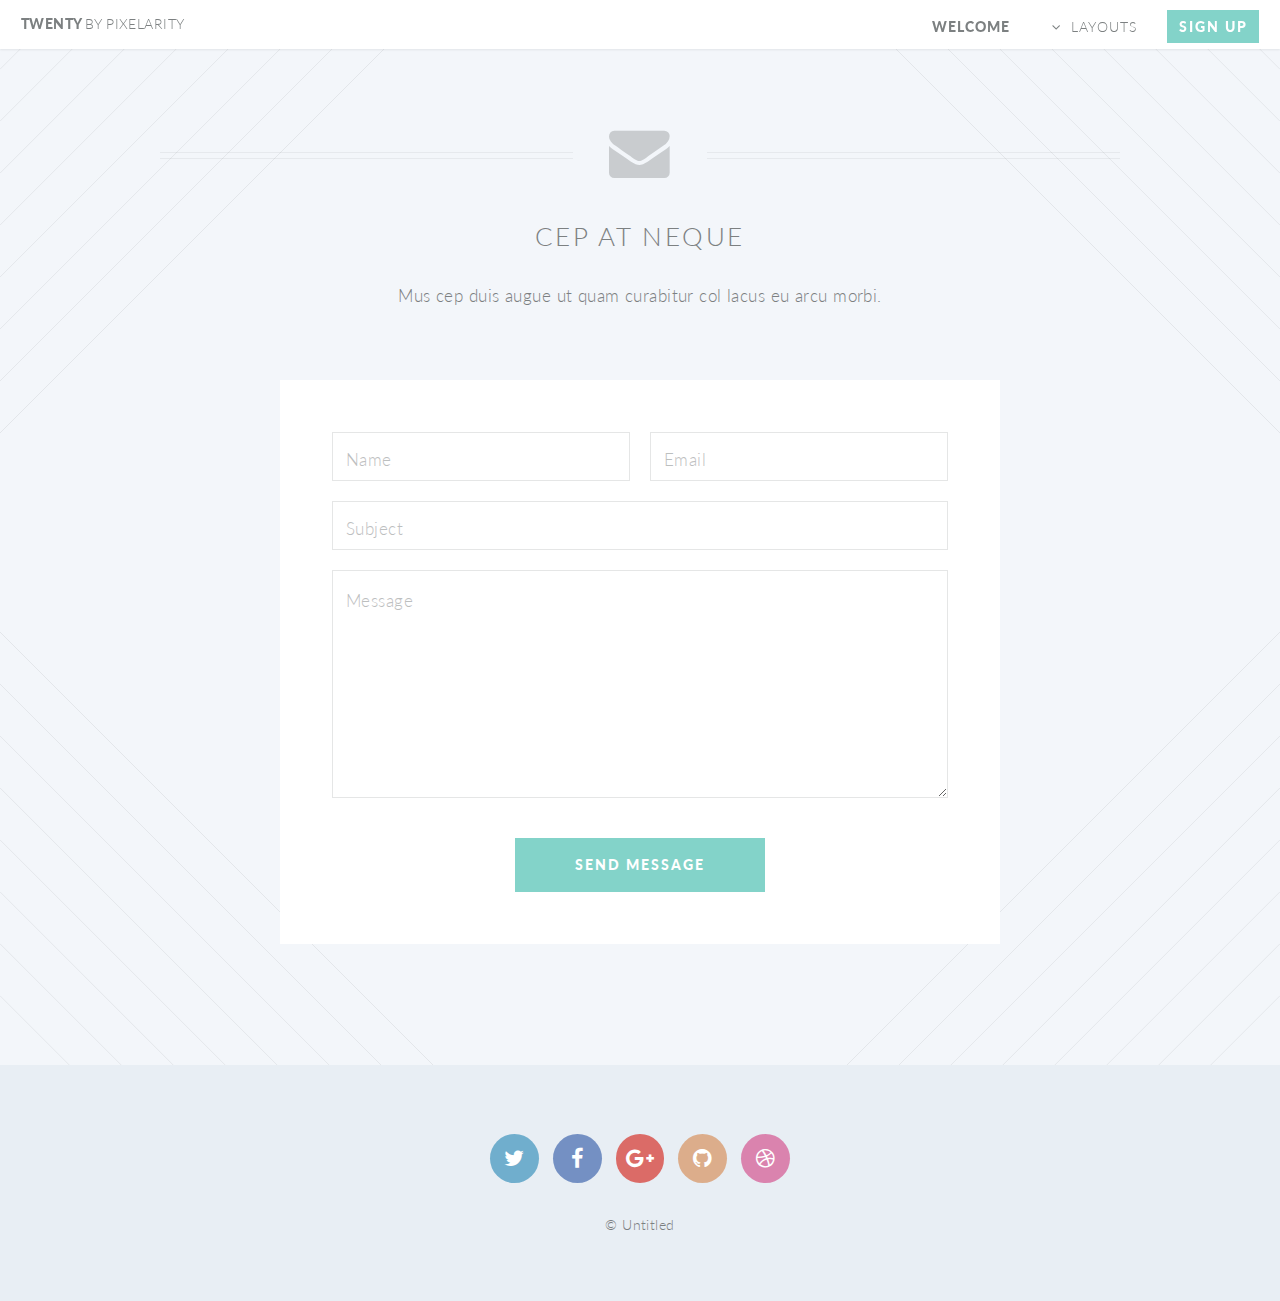
==== contact.html @ a786d9f8 "Initial upload of html template" ====
<!DOCTYPE HTML>
<!--
	Twenty by Pixelarity
	pixelarity.com | hello@pixelarity.com
	License: pixelarity.com/license
-->
<html>
	<head>
		<title>Untitled</title>
		<meta charset="utf-8" />
		<meta name="viewport" content="width=device-width, initial-scale=1" />
		<!--[if lte IE 8]><script src="assets/js/ie/html5shiv.js"></script><![endif]-->
		<link rel="stylesheet" href="assets/css/main.css" />
		<!--[if lte IE 8]><link rel="stylesheet" href="assets/css/ie8.css" /><![endif]-->
		<!--[if lte IE 9]><link rel="stylesheet" href="assets/css/ie9.css" /><![endif]-->
	</head>
	<body class="contact">
		<div id="page-wrapper">

			<!-- Header -->
				<header id="header">
					<h1 id="logo"><a href="index.html">Twenty <span>by Pixelarity</span></a></h1>
					<nav id="nav">
						<ul>
							<li class="current"><a href="index.html">Welcome</a></li>
							<li class="submenu">
								<a href="#">Layouts</a>
								<ul>
									<li><a href="left-sidebar.html">Left Sidebar</a></li>
									<li><a href="right-sidebar.html">Right Sidebar</a></li>
									<li><a href="no-sidebar.html">No Sidebar</a></li>
									<li><a href="contact.html">Contact</a></li>
									<li class="submenu">
										<a href="#">Submenu</a>
										<ul>
											<li><a href="#">Dolore Sed</a></li>
											<li><a href="#">Consequat</a></li>
											<li><a href="#">Lorem Magna</a></li>
											<li><a href="#">Sed Magna</a></li>
											<li><a href="#">Ipsum Nisl</a></li>
										</ul>
									</li>
								</ul>
							</li>
							<li><a href="#" class="button special">Sign Up</a></li>
						</ul>
					</nav>
				</header>

			<!-- Main -->
				<article id="main">

					<header class="special container">
						<span class="icon fa-envelope"></span>
						<h2>Cep At Neque</h2>
						<p>Mus cep duis augue ut quam curabitur col lacus eu arcu morbi.</p>
					</header>

					<!-- One -->
						<section class="wrapper style4 special container 75%">

							<!-- Content -->
								<div class="content">
									<form>
										<div class="row 50%">
											<div class="6u 12u(mobile)">
												<input type="text" name="name" placeholder="Name" />
											</div>
											<div class="6u 12u(mobile)">
												<input type="text" name="email" placeholder="Email" />
											</div>
										</div>
										<div class="row 50%">
											<div class="12u">
												<input type="text" name="subject" placeholder="Subject" />
											</div>
										</div>
										<div class="row 50%">
											<div class="12u">
												<textarea name="message" placeholder="Message" rows="7"></textarea>
											</div>
										</div>
										<div class="row">
											<div class="12u">
												<ul class="buttons">
													<li><input type="submit" class="special" value="Send Message" /></li>
												</ul>
											</div>
										</div>
									</form>
								</div>

						</section>

				</article>

			<!-- Footer -->
				<footer id="footer">

					<ul class="icons">
						<li><a href="#" class="icon circle fa-twitter"><span class="label">Twitter</span></a></li>
						<li><a href="#" class="icon circle fa-facebook"><span class="label">Facebook</span></a></li>
						<li><a href="#" class="icon circle fa-google-plus"><span class="label">Google+</span></a></li>
						<li><a href="#" class="icon circle fa-github"><span class="label">Github</span></a></li>
						<li><a href="#" class="icon circle fa-dribbble"><span class="label">Dribbble</span></a></li>
					</ul>

					<ul class="copyright">
						<li>&copy; Untitled</li>
					</ul>

				</footer>

		</div>

		<!-- Scripts -->
			<script src="assets/js/jquery.min.js"></script>
			<script src="assets/js/jquery.dropotron.min.js"></script>
			<script src="assets/js/jquery.scrolly.min.js"></script>
			<script src="assets/js/jquery.scrollgress.min.js"></script>
			<script src="assets/js/skel.min.js"></script>
			<script src="assets/js/util.js"></script>
			<!--[if lte IE 8]><script src="assets/js/ie/respond.min.js"></script><![endif]-->
			<script src="assets/js/main.js"></script>

	</body>
</html>
---- assets/css/main.css ----
@import url("font-awesome.min.css");
@import url("https://fonts.googleapis.com/css?family=Lato:300,400,900");

/*
	Twenty by Pixelarity
	pixelarity.com | hello@pixelarity.com
	License: pixelarity.com/license
*/

/* Reset */

	html, body, div, span, applet, object, iframe, h1, h2, h3, h4, h5, h6, p, blockquote, pre, a, abbr, acronym, address, big, cite, code, del, dfn, em, img, ins, kbd, q, s, samp, small, strike, strong, sub, sup, tt, var, b, u, i, center, dl, dt, dd, ol, ul, li, fieldset, form, label, legend, table, caption, tbody, tfoot, thead, tr, th, td, article, aside, canvas, details, embed, figure, figcaption, footer, header, hgroup, menu, nav, output, ruby, section, summary, time, mark, audio, video {
		margin: 0;
		padding: 0;
		border: 0;
		font-size: 100%;
		font: inherit;
		vertical-align: baseline;
	}

	article, aside, details, figcaption, figure, footer, header, hgroup, menu, nav, section {
		display: block;
	}

	body {
		line-height: 1;
	}

	ol, ul {
		list-style: none;
	}

	blockquote, q {
		quotes: none;
	}

	blockquote:before, blockquote:after, q:before, q:after {
		content: '';
		content: none;
	}

	table {
		border-collapse: collapse;
		border-spacing: 0;
	}

	body {
		-webkit-text-size-adjust: none;
	}

/* Box Model */

	*, *:before, *:after {
		-moz-box-sizing: border-box;
		-webkit-box-sizing: border-box;
		box-sizing: border-box;
	}

/* Containers */

	.container {
		margin-left: auto;
		margin-right: auto;
	}

	.container.\31 25\25 {
		width: 100%;
		max-width: 1750px;
		min-width: 1400px;
	}

	.container.\37 5\25 {
		width: 1050px;
	}

	.container.\35 0\25 {
		width: 700px;
	}

	.container.\32 5\25 {
		width: 350px;
	}

	.container {
		width: 1400px;
	}

	@media screen and (max-width: 1680px) {

		.container.\31 25\25 {
			width: 100%;
			max-width: 1500px;
			min-width: 1200px;
		}

		.container.\37 5\25 {
			width: 900px;
		}

		.container.\35 0\25 {
			width: 600px;
		}

		.container.\32 5\25 {
			width: 300px;
		}

		.container {
			width: 1200px;
		}

	}

	@media screen and (max-width: 1280px) {

		.container.\31 25\25 {
			width: 100%;
			max-width: 1200px;
			min-width: 960px;
		}

		.container.\37 5\25 {
			width: 720px;
		}

		.container.\35 0\25 {
			width: 480px;
		}

		.container.\32 5\25 {
			width: 240px;
		}

		.container {
			width: 960px;
		}

	}

	@media screen and (max-width: 980px) {

		.container.\31 25\25 {
			width: 100%;
			max-width: 118.75%;
			min-width: 95%;
		}

		.container.\37 5\25 {
			width: 71.25%;
		}

		.container.\35 0\25 {
			width: 47.5%;
		}

		.container.\32 5\25 {
			width: 23.75%;
		}

		.container {
			width: 95%;
		}

	}

	@media screen and (max-width: 840px) {

		.container.\31 25\25 {
			width: 100%;
			max-width: 118.75%;
			min-width: 95%;
		}

		.container.\37 5\25 {
			width: 71.25%;
		}

		.container.\35 0\25 {
			width: 47.5%;
		}

		.container.\32 5\25 {
			width: 23.75%;
		}

		.container {
			width: 95% !important;
		}

	}

	@media screen and (max-width: 736px) {

		.container.\31 25\25 {
			width: 100%;
			max-width: 125%;
			min-width: 100%;
		}

		.container.\37 5\25 {
			width: 75%;
		}

		.container.\35 0\25 {
			width: 50%;
		}

		.container.\32 5\25 {
			width: 25%;
		}

		.container {
			width: 100% !important;
		}

	}

/* Grid */

	.row {
		border-bottom: solid 1px transparent;
		-moz-box-sizing: border-box;
		-webkit-box-sizing: border-box;
		box-sizing: border-box;
	}

	.row > * {
		float: left;
		-moz-box-sizing: border-box;
		-webkit-box-sizing: border-box;
		box-sizing: border-box;
	}

	.row:after, .row:before {
		content: '';
		display: block;
		clear: both;
		height: 0;
	}

	.row.uniform > * > :first-child {
		margin-top: 0;
	}

	.row.uniform > * > :last-child {
		margin-bottom: 0;
	}

	.row.\30 \25 > * {
		padding: 0px 0 0 0px;
	}

	.row.\30 \25 {
		margin: 0px 0 -1px 0px;
	}

	.row.uniform.\30 \25 > * {
		padding: 0px 0 0 0px;
	}

	.row.uniform.\30 \25 {
		margin: 0px 0 -1px 0px;
	}

	.row > * {
		padding: 50px 0 0 50px;
	}

	.row {
		margin: -50px 0 -1px -50px;
	}

	.row.uniform > * {
		padding: 50px 0 0 50px;
	}

	.row.uniform {
		margin: -50px 0 -1px -50px;
	}

	.row.\32 00\25 > * {
		padding: 100px 0 0 100px;
	}

	.row.\32 00\25 {
		margin: -100px 0 -1px -100px;
	}

	.row.uniform.\32 00\25 > * {
		padding: 100px 0 0 100px;
	}

	.row.uniform.\32 00\25 {
		margin: -100px 0 -1px -100px;
	}

	.row.\31 50\25 > * {
		padding: 75px 0 0 75px;
	}

	.row.\31 50\25 {
		margin: -75px 0 -1px -75px;
	}

	.row.uniform.\31 50\25 > * {
		padding: 75px 0 0 75px;
	}

	.row.uniform.\31 50\25 {
		margin: -75px 0 -1px -75px;
	}

	.row.\35 0\25 > * {
		padding: 25px 0 0 25px;
	}

	.row.\35 0\25 {
		margin: -25px 0 -1px -25px;
	}

	.row.uniform.\35 0\25 > * {
		padding: 25px 0 0 25px;
	}

	.row.uniform.\35 0\25 {
		margin: -25px 0 -1px -25px;
	}

	.row.\32 5\25 > * {
		padding: 12.5px 0 0 12.5px;
	}

	.row.\32 5\25 {
		margin: -12.5px 0 -1px -12.5px;
	}

	.row.uniform.\32 5\25 > * {
		padding: 12.5px 0 0 12.5px;
	}

	.row.uniform.\32 5\25 {
		margin: -12.5px 0 -1px -12.5px;
	}

	.\31 2u, .\31 2u\24 {
		width: 100%;
		clear: none;
		margin-left: 0;
	}

	.\31 1u, .\31 1u\24 {
		width: 91.6666666667%;
		clear: none;
		margin-left: 0;
	}

	.\31 0u, .\31 0u\24 {
		width: 83.3333333333%;
		clear: none;
		margin-left: 0;
	}

	.\39 u, .\39 u\24 {
		width: 75%;
		clear: none;
		margin-left: 0;
	}

	.\38 u, .\38 u\24 {
		width: 66.6666666667%;
		clear: none;
		margin-left: 0;
	}

	.\37 u, .\37 u\24 {
		width: 58.3333333333%;
		clear: none;
		margin-left: 0;
	}

	.\36 u, .\36 u\24 {
		width: 50%;
		clear: none;
		margin-left: 0;
	}

	.\35 u, .\35 u\24 {
		width: 41.6666666667%;
		clear: none;
		margin-left: 0;
	}

	.\34 u, .\34 u\24 {
		width: 33.3333333333%;
		clear: none;
		margin-left: 0;
	}

	.\33 u, .\33 u\24 {
		width: 25%;
		clear: none;
		margin-left: 0;
	}

	.\32 u, .\32 u\24 {
		width: 16.6666666667%;
		clear: none;
		margin-left: 0;
	}

	.\31 u, .\31 u\24 {
		width: 8.3333333333%;
		clear: none;
		margin-left: 0;
	}

	.\31 2u\24 + *,
	.\31 1u\24 + *,
	.\31 0u\24 + *,
	.\39 u\24 + *,
	.\38 u\24 + *,
	.\37 u\24 + *,
	.\36 u\24 + *,
	.\35 u\24 + *,
	.\34 u\24 + *,
	.\33 u\24 + *,
	.\32 u\24 + *,
	.\31 u\24 + * {
		clear: left;
	}

	.\-11u {
		margin-left: 91.66667%;
	}

	.\-10u {
		margin-left: 83.33333%;
	}

	.\-9u {
		margin-left: 75%;
	}

	.\-8u {
		margin-left: 66.66667%;
	}

	.\-7u {
		margin-left: 58.33333%;
	}

	.\-6u {
		margin-left: 50%;
	}

	.\-5u {
		margin-left: 41.66667%;
	}

	.\-4u {
		margin-left: 33.33333%;
	}

	.\-3u {
		margin-left: 25%;
	}

	.\-2u {
		margin-left: 16.66667%;
	}

	.\-1u {
		margin-left: 8.33333%;
	}

	@media screen and (max-width: 1680px) {

		.row > * {
			padding: 40px 0 0 40px;
		}

		.row {
			margin: -40px 0 -1px -40px;
		}

		.row.uniform > * {
			padding: 40px 0 0 40px;
		}

		.row.uniform {
			margin: -40px 0 -1px -40px;
		}

		.row.\32 00\25 > * {
			padding: 80px 0 0 80px;
		}

		.row.\32 00\25 {
			margin: -80px 0 -1px -80px;
		}

		.row.uniform.\32 00\25 > * {
			padding: 80px 0 0 80px;
		}

		.row.uniform.\32 00\25 {
			margin: -80px 0 -1px -80px;
		}

		.row.\31 50\25 > * {
			padding: 60px 0 0 60px;
		}

		.row.\31 50\25 {
			margin: -60px 0 -1px -60px;
		}

		.row.uniform.\31 50\25 > * {
			padding: 60px 0 0 60px;
		}

		.row.uniform.\31 50\25 {
			margin: -60px 0 -1px -60px;
		}

		.row.\35 0\25 > * {
			padding: 20px 0 0 20px;
		}

		.row.\35 0\25 {
			margin: -20px 0 -1px -20px;
		}

		.row.uniform.\35 0\25 > * {
			padding: 20px 0 0 20px;
		}

		.row.uniform.\35 0\25 {
			margin: -20px 0 -1px -20px;
		}

		.row.\32 5\25 > * {
			padding: 10px 0 0 10px;
		}

		.row.\32 5\25 {
			margin: -10px 0 -1px -10px;
		}

		.row.uniform.\32 5\25 > * {
			padding: 10px 0 0 10px;
		}

		.row.uniform.\32 5\25 {
			margin: -10px 0 -1px -10px;
		}

		.\31 2u\28wide\29, .\31 2u\24\28wide\29 {
			width: 100%;
			clear: none;
			margin-left: 0;
		}

		.\31 1u\28wide\29, .\31 1u\24\28wide\29 {
			width: 91.6666666667%;
			clear: none;
			margin-left: 0;
		}

		.\31 0u\28wide\29, .\31 0u\24\28wide\29 {
			width: 83.3333333333%;
			clear: none;
			margin-left: 0;
		}

		.\39 u\28wide\29, .\39 u\24\28wide\29 {
			width: 75%;
			clear: none;
			margin-left: 0;
		}

		.\38 u\28wide\29, .\38 u\24\28wide\29 {
			width: 66.6666666667%;
			clear: none;
			margin-left: 0;
		}

		.\37 u\28wide\29, .\37 u\24\28wide\29 {
			width: 58.3333333333%;
			clear: none;
			margin-left: 0;
		}

		.\36 u\28wide\29, .\36 u\24\28wide\29 {
			width: 50%;
			clear: none;
			margin-left: 0;
		}

		.\35 u\28wide\29, .\35 u\24\28wide\29 {
			width: 41.6666666667%;
			clear: none;
			margin-left: 0;
		}

		.\34 u\28wide\29, .\34 u\24\28wide\29 {
			width: 33.3333333333%;
			clear: none;
			margin-left: 0;
		}

		.\33 u\28wide\29, .\33 u\24\28wide\29 {
			width: 25%;
			clear: none;
			margin-left: 0;
		}

		.\32 u\28wide\29, .\32 u\24\28wide\29 {
			width: 16.6666666667%;
			clear: none;
			margin-left: 0;
		}

		.\31 u\28wide\29, .\31 u\24\28wide\29 {
			width: 8.3333333333%;
			clear: none;
			margin-left: 0;
		}

		.\31 2u\24\28wide\29 + *,
		.\31 1u\24\28wide\29 + *,
		.\31 0u\24\28wide\29 + *,
		.\39 u\24\28wide\29 + *,
		.\38 u\24\28wide\29 + *,
		.\37 u\24\28wide\29 + *,
		.\36 u\24\28wide\29 + *,
		.\35 u\24\28wide\29 + *,
		.\34 u\24\28wide\29 + *,
		.\33 u\24\28wide\29 + *,
		.\32 u\24\28wide\29 + *,
		.\31 u\24\28wide\29 + * {
			clear: left;
		}

		.\-11u\28wide\29 {
			margin-left: 91.66667%;
		}

		.\-10u\28wide\29 {
			margin-left: 83.33333%;
		}

		.\-9u\28wide\29 {
			margin-left: 75%;
		}

		.\-8u\28wide\29 {
			margin-left: 66.66667%;
		}

		.\-7u\28wide\29 {
			margin-left: 58.33333%;
		}

		.\-6u\28wide\29 {
			margin-left: 50%;
		}

		.\-5u\28wide\29 {
			margin-left: 41.66667%;
		}

		.\-4u\28wide\29 {
			margin-left: 33.33333%;
		}

		.\-3u\28wide\29 {
			margin-left: 25%;
		}

		.\-2u\28wide\29 {
			margin-left: 16.66667%;
		}

		.\-1u\28wide\29 {
			margin-left: 8.33333%;
		}

	}

	@media screen and (max-width: 1280px) {

		.row > * {
			padding: 40px 0 0 40px;
		}

		.row {
			margin: -40px 0 -1px -40px;
		}

		.row.uniform > * {
			padding: 40px 0 0 40px;
		}

		.row.uniform {
			margin: -40px 0 -1px -40px;
		}

		.row.\32 00\25 > * {
			padding: 80px 0 0 80px;
		}

		.row.\32 00\25 {
			margin: -80px 0 -1px -80px;
		}

		.row.uniform.\32 00\25 > * {
			padding: 80px 0 0 80px;
		}

		.row.uniform.\32 00\25 {
			margin: -80px 0 -1px -80px;
		}

		.row.\31 50\25 > * {
			padding: 60px 0 0 60px;
		}

		.row.\31 50\25 {
			margin: -60px 0 -1px -60px;
		}

		.row.uniform.\31 50\25 > * {
			padding: 60px 0 0 60px;
		}

		.row.uniform.\31 50\25 {
			margin: -60px 0 -1px -60px;
		}

		.row.\35 0\25 > * {
			padding: 20px 0 0 20px;
		}

		.row.\35 0\25 {
			margin: -20px 0 -1px -20px;
		}

		.row.uniform.\35 0\25 > * {
			padding: 20px 0 0 20px;
		}

		.row.uniform.\35 0\25 {
			margin: -20px 0 -1px -20px;
		}

		.row.\32 5\25 > * {
			padding: 10px 0 0 10px;
		}

		.row.\32 5\25 {
			margin: -10px 0 -1px -10px;
		}

		.row.uniform.\32 5\25 > * {
			padding: 10px 0 0 10px;
		}

		.row.uniform.\32 5\25 {
			margin: -10px 0 -1px -10px;
		}

		.\31 2u\28normal\29, .\31 2u\24\28normal\29 {
			width: 100%;
			clear: none;
			margin-left: 0;
		}

		.\31 1u\28normal\29, .\31 1u\24\28normal\29 {
			width: 91.6666666667%;
			clear: none;
			margin-left: 0;
		}

		.\31 0u\28normal\29, .\31 0u\24\28normal\29 {
			width: 83.3333333333%;
			clear: none;
			margin-left: 0;
		}

		.\39 u\28normal\29, .\39 u\24\28normal\29 {
			width: 75%;
			clear: none;
			margin-left: 0;
		}

		.\38 u\28normal\29, .\38 u\24\28normal\29 {
			width: 66.6666666667%;
			clear: none;
			margin-left: 0;
		}

		.\37 u\28normal\29, .\37 u\24\28normal\29 {
			width: 58.3333333333%;
			clear: none;
			margin-left: 0;
		}

		.\36 u\28normal\29, .\36 u\24\28normal\29 {
			width: 50%;
			clear: none;
			margin-left: 0;
		}

		.\35 u\28normal\29, .\35 u\24\28normal\29 {
			width: 41.6666666667%;
			clear: none;
			margin-left: 0;
		}

		.\34 u\28normal\29, .\34 u\24\28normal\29 {
			width: 33.3333333333%;
			clear: none;
			margin-left: 0;
		}

		.\33 u\28normal\29, .\33 u\24\28normal\29 {
			width: 25%;
			clear: none;
			margin-left: 0;
		}

		.\32 u\28normal\29, .\32 u\24\28normal\29 {
			width: 16.6666666667%;
			clear: none;
			margin-left: 0;
		}

		.\31 u\28normal\29, .\31 u\24\28normal\29 {
			width: 8.3333333333%;
			clear: none;
			margin-left: 0;
		}

		.\31 2u\24\28normal\29 + *,
		.\31 1u\24\28normal\29 + *,
		.\31 0u\24\28normal\29 + *,
		.\39 u\24\28normal\29 + *,
		.\38 u\24\28normal\29 + *,
		.\37 u\24\28normal\29 + *,
		.\36 u\24\28normal\29 + *,
		.\35 u\24\28normal\29 + *,
		.\34 u\24\28normal\29 + *,
		.\33 u\24\28normal\29 + *,
		.\32 u\24\28normal\29 + *,
		.\31 u\24\28normal\29 + * {
			clear: left;
		}

		.\-11u\28normal\29 {
			margin-left: 91.66667%;
		}

		.\-10u\28normal\29 {
			margin-left: 83.33333%;
		}

		.\-9u\28normal\29 {
			margin-left: 75%;
		}

		.\-8u\28normal\29 {
			margin-left: 66.66667%;
		}

		.\-7u\28normal\29 {
			margin-left: 58.33333%;
		}

		.\-6u\28normal\29 {
			margin-left: 50%;
		}

		.\-5u\28normal\29 {
			margin-left: 41.66667%;
		}

		.\-4u\28normal\29 {
			margin-left: 33.33333%;
		}

		.\-3u\28normal\29 {
			margin-left: 25%;
		}

		.\-2u\28normal\29 {
			margin-left: 16.66667%;
		}

		.\-1u\28normal\29 {
			margin-left: 8.33333%;
		}

	}

	@media screen and (max-width: 980px) {

		.row > * {
			padding: 30px 0 0 30px;
		}

		.row {
			margin: -30px 0 -1px -30px;
		}

		.row.uniform > * {
			padding: 30px 0 0 30px;
		}

		.row.uniform {
			margin: -30px 0 -1px -30px;
		}

		.row.\32 00\25 > * {
			padding: 60px 0 0 60px;
		}

		.row.\32 00\25 {
			margin: -60px 0 -1px -60px;
		}

		.row.uniform.\32 00\25 > * {
			padding: 60px 0 0 60px;
		}

		.row.uniform.\32 00\25 {
			margin: -60px 0 -1px -60px;
		}

		.row.\31 50\25 > * {
			padding: 45px 0 0 45px;
		}

		.row.\31 50\25 {
			margin: -45px 0 -1px -45px;
		}

		.row.uniform.\31 50\25 > * {
			padding: 45px 0 0 45px;
		}

		.row.uniform.\31 50\25 {
			margin: -45px 0 -1px -45px;
		}

		.row.\35 0\25 > * {
			padding: 15px 0 0 15px;
		}

		.row.\35 0\25 {
			margin: -15px 0 -1px -15px;
		}

		.row.uniform.\35 0\25 > * {
			padding: 15px 0 0 15px;
		}

		.row.uniform.\35 0\25 {
			margin: -15px 0 -1px -15px;
		}

		.row.\32 5\25 > * {
			padding: 7.5px 0 0 7.5px;
		}

		.row.\32 5\25 {
			margin: -7.5px 0 -1px -7.5px;
		}

		.row.uniform.\32 5\25 > * {
			padding: 7.5px 0 0 7.5px;
		}

		.row.uniform.\32 5\25 {
			margin: -7.5px 0 -1px -7.5px;
		}

		.\31 2u\28narrow\29, .\31 2u\24\28narrow\29 {
			width: 100%;
			clear: none;
			margin-left: 0;
		}

		.\31 1u\28narrow\29, .\31 1u\24\28narrow\29 {
			width: 91.6666666667%;
			clear: none;
			margin-left: 0;
		}

		.\31 0u\28narrow\29, .\31 0u\24\28narrow\29 {
			width: 83.3333333333%;
			clear: none;
			margin-left: 0;
		}

		.\39 u\28narrow\29, .\39 u\24\28narrow\29 {
			width: 75%;
			clear: none;
			margin-left: 0;
		}

		.\38 u\28narrow\29, .\38 u\24\28narrow\29 {
			width: 66.6666666667%;
			clear: none;
			margin-left: 0;
		}

		.\37 u\28narrow\29, .\37 u\24\28narrow\29 {
			width: 58.3333333333%;
			clear: none;
			margin-left: 0;
		}

		.\36 u\28narrow\29, .\36 u\24\28narrow\29 {
			width: 50%;
			clear: none;
			margin-left: 0;
		}

		.\35 u\28narrow\29, .\35 u\24\28narrow\29 {
			width: 41.6666666667%;
			clear: none;
			margin-left: 0;
		}

		.\34 u\28narrow\29, .\34 u\24\28narrow\29 {
			width: 33.3333333333%;
			clear: none;
			margin-left: 0;
		}

		.\33 u\28narrow\29, .\33 u\24\28narrow\29 {
			width: 25%;
			clear: none;
			margin-left: 0;
		}

		.\32 u\28narrow\29, .\32 u\24\28narrow\29 {
			width: 16.6666666667%;
			clear: none;
			margin-left: 0;
		}

		.\31 u\28narrow\29, .\31 u\24\28narrow\29 {
			width: 8.3333333333%;
			clear: none;
			margin-left: 0;
		}

		.\31 2u\24\28narrow\29 + *,
		.\31 1u\24\28narrow\29 + *,
		.\31 0u\24\28narrow\29 + *,
		.\39 u\24\28narrow\29 + *,
		.\38 u\24\28narrow\29 + *,
		.\37 u\24\28narrow\29 + *,
		.\36 u\24\28narrow\29 + *,
		.\35 u\24\28narrow\29 + *,
		.\34 u\24\28narrow\29 + *,
		.\33 u\24\28narrow\29 + *,
		.\32 u\24\28narrow\29 + *,
		.\31 u\24\28narrow\29 + * {
			clear: left;
		}

		.\-11u\28narrow\29 {
			margin-left: 91.66667%;
		}

		.\-10u\28narrow\29 {
			margin-left: 83.33333%;
		}

		.\-9u\28narrow\29 {
			margin-left: 75%;
		}

		.\-8u\28narrow\29 {
			margin-left: 66.66667%;
		}

		.\-7u\28narrow\29 {
			margin-left: 58.33333%;
		}

		.\-6u\28narrow\29 {
			margin-left: 50%;
		}

		.\-5u\28narrow\29 {
			margin-left: 41.66667%;
		}

		.\-4u\28narrow\29 {
			margin-left: 33.33333%;
		}

		.\-3u\28narrow\29 {
			margin-left: 25%;
		}

		.\-2u\28narrow\29 {
			margin-left: 16.66667%;
		}

		.\-1u\28narrow\29 {
			margin-left: 8.33333%;
		}

	}

	@media screen and (max-width: 840px) {

		.row > * {
			padding: 30px 0 0 30px;
		}

		.row {
			margin: -30px 0 -1px -30px;
		}

		.row.uniform > * {
			padding: 30px 0 0 30px;
		}

		.row.uniform {
			margin: -30px 0 -1px -30px;
		}

		.row.\32 00\25 > * {
			padding: 60px 0 0 60px;
		}

		.row.\32 00\25 {
			margin: -60px 0 -1px -60px;
		}

		.row.uniform.\32 00\25 > * {
			padding: 60px 0 0 60px;
		}

		.row.uniform.\32 00\25 {
			margin: -60px 0 -1px -60px;
		}

		.row.\31 50\25 > * {
			padding: 45px 0 0 45px;
		}

		.row.\31 50\25 {
			margin: -45px 0 -1px -45px;
		}

		.row.uniform.\31 50\25 > * {
			padding: 45px 0 0 45px;
		}

		.row.uniform.\31 50\25 {
			margin: -45px 0 -1px -45px;
		}

		.row.\35 0\25 > * {
			padding: 15px 0 0 15px;
		}

		.row.\35 0\25 {
			margin: -15px 0 -1px -15px;
		}

		.row.uniform.\35 0\25 > * {
			padding: 15px 0 0 15px;
		}

		.row.uniform.\35 0\25 {
			margin: -15px 0 -1px -15px;
		}

		.row.\32 5\25 > * {
			padding: 7.5px 0 0 7.5px;
		}

		.row.\32 5\25 {
			margin: -7.5px 0 -1px -7.5px;
		}

		.row.uniform.\32 5\25 > * {
			padding: 7.5px 0 0 7.5px;
		}

		.row.uniform.\32 5\25 {
			margin: -7.5px 0 -1px -7.5px;
		}

		.\31 2u\28narrower\29, .\31 2u\24\28narrower\29 {
			width: 100%;
			clear: none;
			margin-left: 0;
		}

		.\31 1u\28narrower\29, .\31 1u\24\28narrower\29 {
			width: 91.6666666667%;
			clear: none;
			margin-left: 0;
		}

		.\31 0u\28narrower\29, .\31 0u\24\28narrower\29 {
			width: 83.3333333333%;
			clear: none;
			margin-left: 0;
		}

		.\39 u\28narrower\29, .\39 u\24\28narrower\29 {
			width: 75%;
			clear: none;
			margin-left: 0;
		}

		.\38 u\28narrower\29, .\38 u\24\28narrower\29 {
			width: 66.6666666667%;
			clear: none;
			margin-left: 0;
		}

		.\37 u\28narrower\29, .\37 u\24\28narrower\29 {
			width: 58.3333333333%;
			clear: none;
			margin-left: 0;
		}

		.\36 u\28narrower\29, .\36 u\24\28narrower\29 {
			width: 50%;
			clear: none;
			margin-left: 0;
		}

		.\35 u\28narrower\29, .\35 u\24\28narrower\29 {
			width: 41.6666666667%;
			clear: none;
			margin-left: 0;
		}

		.\34 u\28narrower\29, .\34 u\24\28narrower\29 {
			width: 33.3333333333%;
			clear: none;
			margin-left: 0;
		}

		.\33 u\28narrower\29, .\33 u\24\28narrower\29 {
			width: 25%;
			clear: none;
			margin-left: 0;
		}

		.\32 u\28narrower\29, .\32 u\24\28narrower\29 {
			width: 16.6666666667%;
			clear: none;
			margin-left: 0;
		}

		.\31 u\28narrower\29, .\31 u\24\28narrower\29 {
			width: 8.3333333333%;
			clear: none;
			margin-left: 0;
		}

		.\31 2u\24\28narrower\29 + *,
		.\31 1u\24\28narrower\29 + *,
		.\31 0u\24\28narrower\29 + *,
		.\39 u\24\28narrower\29 + *,
		.\38 u\24\28narrower\29 + *,
		.\37 u\24\28narrower\29 + *,
		.\36 u\24\28narrower\29 + *,
		.\35 u\24\28narrower\29 + *,
		.\34 u\24\28narrower\29 + *,
		.\33 u\24\28narrower\29 + *,
		.\32 u\24\28narrower\29 + *,
		.\31 u\24\28narrower\29 + * {
			clear: left;
		}

		.\-11u\28narrower\29 {
			margin-left: 91.66667%;
		}

		.\-10u\28narrower\29 {
			margin-left: 83.33333%;
		}

		.\-9u\28narrower\29 {
			margin-left: 75%;
		}

		.\-8u\28narrower\29 {
			margin-left: 66.66667%;
		}

		.\-7u\28narrower\29 {
			margin-left: 58.33333%;
		}

		.\-6u\28narrower\29 {
			margin-left: 50%;
		}

		.\-5u\28narrower\29 {
			margin-left: 41.66667%;
		}

		.\-4u\28narrower\29 {
			margin-left: 33.33333%;
		}

		.\-3u\28narrower\29 {
			margin-left: 25%;
		}

		.\-2u\28narrower\29 {
			margin-left: 16.66667%;
		}

		.\-1u\28narrower\29 {
			margin-left: 8.33333%;
		}

	}

	@media screen and (max-width: 736px) {

		.row > * {
			padding: 30px 0 0 30px;
		}

		.row {
			margin: -30px 0 -1px -30px;
		}

		.row.uniform > * {
			padding: 30px 0 0 30px;
		}

		.row.uniform {
			margin: -30px 0 -1px -30px;
		}

		.row.\32 00\25 > * {
			padding: 60px 0 0 60px;
		}

		.row.\32 00\25 {
			margin: -60px 0 -1px -60px;
		}

		.row.uniform.\32 00\25 > * {
			padding: 60px 0 0 60px;
		}

		.row.uniform.\32 00\25 {
			margin: -60px 0 -1px -60px;
		}

		.row.\31 50\25 > * {
			padding: 45px 0 0 45px;
		}

		.row.\31 50\25 {
			margin: -45px 0 -1px -45px;
		}

		.row.uniform.\31 50\25 > * {
			padding: 45px 0 0 45px;
		}

		.row.uniform.\31 50\25 {
			margin: -45px 0 -1px -45px;
		}

		.row.\35 0\25 > * {
			padding: 15px 0 0 15px;
		}

		.row.\35 0\25 {
			margin: -15px 0 -1px -15px;
		}

		.row.uniform.\35 0\25 > * {
			padding: 15px 0 0 15px;
		}

		.row.uniform.\35 0\25 {
			margin: -15px 0 -1px -15px;
		}

		.row.\32 5\25 > * {
			padding: 7.5px 0 0 7.5px;
		}

		.row.\32 5\25 {
			margin: -7.5px 0 -1px -7.5px;
		}

		.row.uniform.\32 5\25 > * {
			padding: 7.5px 0 0 7.5px;
		}

		.row.uniform.\32 5\25 {
			margin: -7.5px 0 -1px -7.5px;
		}

		.\31 2u\28mobile\29, .\31 2u\24\28mobile\29 {
			width: 100%;
			clear: none;
			margin-left: 0;
		}

		.\31 1u\28mobile\29, .\31 1u\24\28mobile\29 {
			width: 91.6666666667%;
			clear: none;
			margin-left: 0;
		}

		.\31 0u\28mobile\29, .\31 0u\24\28mobile\29 {
			width: 83.3333333333%;
			clear: none;
			margin-left: 0;
		}

		.\39 u\28mobile\29, .\39 u\24\28mobile\29 {
			width: 75%;
			clear: none;
			margin-left: 0;
		}

		.\38 u\28mobile\29, .\38 u\24\28mobile\29 {
			width: 66.6666666667%;
			clear: none;
			margin-left: 0;
		}

		.\37 u\28mobile\29, .\37 u\24\28mobile\29 {
			width: 58.3333333333%;
			clear: none;
			margin-left: 0;
		}

		.\36 u\28mobile\29, .\36 u\24\28mobile\29 {
			width: 50%;
			clear: none;
			margin-left: 0;
		}

		.\35 u\28mobile\29, .\35 u\24\28mobile\29 {
			width: 41.6666666667%;
			clear: none;
			margin-left: 0;
		}

		.\34 u\28mobile\29, .\34 u\24\28mobile\29 {
			width: 33.3333333333%;
			clear: none;
			margin-left: 0;
		}

		.\33 u\28mobile\29, .\33 u\24\28mobile\29 {
			width: 25%;
			clear: none;
			margin-left: 0;
		}

		.\32 u\28mobile\29, .\32 u\24\28mobile\29 {
			width: 16.6666666667%;
			clear: none;
			margin-left: 0;
		}

		.\31 u\28mobile\29, .\31 u\24\28mobile\29 {
			width: 8.3333333333%;
			clear: none;
			margin-left: 0;
		}

		.\31 2u\24\28mobile\29 + *,
		.\31 1u\24\28mobile\29 + *,
		.\31 0u\24\28mobile\29 + *,
		.\39 u\24\28mobile\29 + *,
		.\38 u\24\28mobile\29 + *,
		.\37 u\24\28mobile\29 + *,
		.\36 u\24\28mobile\29 + *,
		.\35 u\24\28mobile\29 + *,
		.\34 u\24\28mobile\29 + *,
		.\33 u\24\28mobile\29 + *,
		.\32 u\24\28mobile\29 + *,
		.\31 u\24\28mobile\29 + * {
			clear: left;
		}

		.\-11u\28mobile\29 {
			margin-left: 91.66667%;
		}

		.\-10u\28mobile\29 {
			margin-left: 83.33333%;
		}

		.\-9u\28mobile\29 {
			margin-left: 75%;
		}

		.\-8u\28mobile\29 {
			margin-left: 66.66667%;
		}

		.\-7u\28mobile\29 {
			margin-left: 58.33333%;
		}

		.\-6u\28mobile\29 {
			margin-left: 50%;
		}

		.\-5u\28mobile\29 {
			margin-left: 41.66667%;
		}

		.\-4u\28mobile\29 {
			margin-left: 33.33333%;
		}

		.\-3u\28mobile\29 {
			margin-left: 25%;
		}

		.\-2u\28mobile\29 {
			margin-left: 16.66667%;
		}

		.\-1u\28mobile\29 {
			margin-left: 8.33333%;
		}

	}

/* Basic */

	body {
		background: #f3f6fa;
	}

		body.is-loading *, body.is-loading *:before, body.is-loading *:after {
			-moz-animation: none !important;
			-webkit-animation: none !important;
			-ms-animation: none !important;
			animation: none !important;
			-moz-transition: none !important;
			-webkit-transition: none !important;
			-ms-transition: none !important;
			transition: none !important;
		}

	body, input, select, textarea {
		color: #7c8081;
		font-family: 'Lato', sans-serif;
		font-size: 15pt;
		font-weight: 300;
		letter-spacing: 0.025em;
		line-height: 1.75em;
	}

	a {
		-moz-transition: color 0.2s ease-in-out, border-color 0.2s ease-in-out, background-color 0.2s ease-in-out;
		-webkit-transition: color 0.2s ease-in-out, border-color 0.2s ease-in-out, background-color 0.2s ease-in-out;
		-ms-transition: color 0.2s ease-in-out, border-color 0.2s ease-in-out, background-color 0.2s ease-in-out;
		transition: color 0.2s ease-in-out, border-color 0.2s ease-in-out, background-color 0.2s ease-in-out;
		color: #3fb1a3;
		text-decoration: none;
		border-bottom: dotted 1px;
	}

		a:hover {
			border-bottom-color: transparent;
		}

	strong, b {
		font-weight: 400;
	}

	p, ul, ol, dl, table, blockquote {
		margin: 0 0 2em 0;
	}

	h1, h2, h3, h4, h5, h6 {
		color: inherit;
		font-weight: 300;
		line-height: 1.75em;
		margin-bottom: 1em;
		text-transform: uppercase;
	}

		h1 a, h2 a, h3 a, h4 a, h5 a, h6 a {
			color: inherit;
			text-decoration: none;
			border: 0;
		}

	h2 {
		font-size: 1.5em;
		letter-spacing: 0.1em;
	}

	h3 {
		font-size: 1.15em;
		letter-spacing: 0.025em;
	}

	sub {
		font-size: 0.8em;
		position: relative;
		top: 0.5em;
	}

	sup {
		font-size: 0.8em;
		position: relative;
		top: -0.5em;
	}

	hr {
		border-top: solid 1px rgba(124, 128, 129, 0.2);
		border: 0;
		margin-bottom: 1.5em;
	}

	blockquote {
		border-left: solid 0.5em rgba(124, 128, 129, 0.2);
		font-style: italic;
		padding: 1em 0 1em 2em;
	}

/* Section/Article */

	section.special, article.special {
		text-align: center;
	}

	header.major {
		padding-bottom: 2em;
	}

	header.special {
		margin-bottom: 5em;
		padding-top: 7em;
		position: relative;
		text-align: center;
	}

		header.special:before, header.special:after {
			border-bottom: solid 1.5px;
			border-top: solid 1.5px;
			content: '';
			height: 7px;
			opacity: 0.1;
			position: absolute;
			top: 1.75em;
			width: 43%;
		}

		header.special:before {
			left: 0;
		}

		header.special:after {
			right: 0;
		}

		header.special h2 {
			margin-bottom: 0;
		}

		header.special h2 + p {
			margin-bottom: 0;
			padding-top: 1.5em;
		}

		header.special .icon {
			cursor: default;
			height: 7em;
			left: 0;
			position: absolute;
			text-align: center;
			top: 1em;
			width: 100%;
		}

			header.special .icon:before {
				font-size: 3.5em;
				opacity: 0.35;
			}

	footer > :last-child {
		margin-bottom: 0;
	}

	footer.major {
		padding-top: 3em;
	}

/* Form */

	input[type="text"],
	input[type="password"],
	input[type="email"],
	textarea {
		-moz-transition: background-color 0.2s ease-in-out, border-color 0.2s ease-in-out;
		-webkit-transition: background-color 0.2s ease-in-out, border-color 0.2s ease-in-out;
		-ms-transition: background-color 0.2s ease-in-out, border-color 0.2s ease-in-out;
		transition: background-color 0.2s ease-in-out, border-color 0.2s ease-in-out;
		-moz-appearance: none;
		-webkit-appearance: none;
		-ms-appearance: none;
		appearance: none;
		background: none;
		border: solid 1px rgba(124, 128, 129, 0.2);
		color: inherit;
		display: block;
		padding: 0.75em;
		text-decoration: none;
		width: 100%;
		outline: 0;
	}

		input[type="text"]:focus,
		input[type="password"]:focus,
		input[type="email"]:focus,
		textarea:focus {
			border-color: #83d3c9;
		}

	input[type="text"],
	input[type="password"],
	input[type="email"] {
		line-height: 1em;
	}

	::-webkit-input-placeholder {
		color: inherit;
		opacity: 0.5;
		position: relative;
		top: 3px;
	}

	:-moz-placeholder {
		color: inherit;
		opacity: 0.5;
	}

	::-moz-placeholder {
		color: inherit;
		opacity: 0.5;
	}

	:-ms-input-placeholder {
		color: inherit;
		opacity: 0.5;
	}

	.formerize-placeholder {
		color: rgba(124, 128, 129, 0.5) !important;
	}

/* Image */

	.image {
		border: 0;
		position: relative;
	}

		.image:before {
			background: url("images/overlay.png");
			content: '';
			height: 100%;
			left: 0;
			position: absolute;
			top: 0;
			width: 100%;
		}

		.image.fit {
			display: block;
		}

			.image.fit img {
				display: block;
				width: 100%;
			}

		.image.featured {
			display: block;
			margin: 0 0 2em 0;
		}

			.image.featured img {
				display: block;
				width: 100%;
			}

/* Icon */

	.icon {
		text-decoration: none;
		position: relative;
	}

		.icon:before {
			-moz-osx-font-smoothing: grayscale;
			-webkit-font-smoothing: antialiased;
			font-family: FontAwesome;
			font-style: normal;
			font-weight: normal;
			text-transform: none !important;
		}

		.icon.circle {
			-moz-transition: all 0.2s ease-in-out;
			-webkit-transition: all 0.2s ease-in-out;
			-ms-transition: all 0.2s ease-in-out;
			transition: all 0.2s ease-in-out;
			border: 0;
			border-radius: 100%;
			display: inline-block;
			font-size: 1.25em;
			height: 2.25em;
			left: 0;
			line-height: 2.25em;
			text-align: center;
			text-decoration: none;
			top: 0;
			width: 2.25em;
		}

			.icon.circle:hover {
				top: -0.2em;
			}

			.icon.circle.fa-twitter {
				background: #70aecd;
				color: #fff;
			}

				.icon.circle.fa-twitter:hover {
					background: #7fb7d2;
				}

			.icon.circle.fa-facebook {
				background: #7490c3;
				color: #fff;
			}

				.icon.circle.fa-facebook:hover {
					background: #829bc9;
				}

			.icon.circle.fa-google-plus {
				background: #db6b67;
				color: #fff;
			}

				.icon.circle.fa-google-plus:hover {
					background: #df7b77;
				}

			.icon.circle.fa-github {
				background: #dcad8b;
				color: #fff;
			}

				.icon.circle.fa-github:hover {
					background: #e1b89b;
				}

			.icon.circle.fa-dribbble {
				background: #da83ae;
				color: #fff;
			}

				.icon.circle.fa-dribbble:hover {
					background: #df93b8;
				}

		.icon.featured {
			cursor: default;
			display: block;
			margin: 0 0 1.5em 0;
			opacity: 0.35;
			text-align: center;
		}

			.icon.featured:before {
				font-size: 5em;
				line-height: 1em;
			}

		.icon > .label {
			display: none;
		}

/* List */

	ol.default {
		list-style: decimal;
		padding-left: 1.25em;
	}

		ol.default li {
			padding-left: 0.25em;
		}

	ul.default {
		list-style: disc;
		padding-left: 1em;
	}

		ul.default li {
			padding-left: 0.5em;
		}

	ul.icons {
		cursor: default;
	}

		ul.icons li {
			display: inline-block;
			line-height: 1em;
			padding-left: 0.5em;
		}

			ul.icons li:first-child {
				padding-left: 0;
			}

	ul.featured-icons {
		cursor: default;
		margin: -0.75em 0 0 0;
		opacity: 0.35;
		overflow: hidden;
		position: relative;
	}

		ul.featured-icons li {
			display: block;
			float: left;
			text-align: center;
			width: 50%;
		}

			ul.featured-icons li .icon {
				display: inline-block;
				font-size: 6.25em;
				height: 1.25em;
				line-height: 1.25em;
				width: 1em;
			}

	ul.buttons {
		cursor: default;
	}

		ul.buttons:last-child {
			margin-bottom: 0;
		}

		ul.buttons li {
			display: inline-block;
			padding: 0 0 0 1.5em;
		}

			ul.buttons li:first-child {
				padding: 0;
			}

		ul.buttons.vertical li {
			display: block;
			padding: 1.5em 0 0 0;
		}

			ul.buttons.vertical li:first-child {
				padding: 0;
			}

/* Table */

	table {
		width: 100%;
	}

		table.default {
			width: 100%;
		}

			table.default tbody tr {
				border-bottom: solid 1px rgba(124, 128, 129, 0.2);
			}

			table.default td {
				padding: 0.5em 1em 0.5em 1em;
			}

			table.default th {
				font-weight: 400;
				padding: 0.5em 1em 0.5em 1em;
				text-align: left;
			}

			table.default thead {
				background: #7c8081;
				color: #fff;
			}

/* Button */

	input[type="button"],
	input[type="submit"],
	input[type="reset"],
	.button {
		-moz-appearance: none;
		-webkit-appearance: none;
		-ms-appearance: none;
		appearance: none;
		-moz-transition: color 0.2s ease-in-out, border-color 0.2s ease-in-out, background-color 0.2s ease-in-out;
		-webkit-transition: color 0.2s ease-in-out, border-color 0.2s ease-in-out, background-color 0.2s ease-in-out;
		-ms-transition: color 0.2s ease-in-out, border-color 0.2s ease-in-out, background-color 0.2s ease-in-out;
		transition: color 0.2s ease-in-out, border-color 0.2s ease-in-out, background-color 0.2s ease-in-out;
		background: none;
		border: solid 1px;
		color: inherit;
		cursor: pointer;
		display: inline-block;
		font-size: 0.8em;
		font-weight: 900;
		letter-spacing: 2px;
		min-width: 18em;
		padding: 0 0.75em;
		line-height: 3.75em;
		text-align: center;
		text-decoration: none;
		text-transform: uppercase;
	}

		input[type="button"]:hover,
		input[type="submit"]:hover,
		input[type="reset"]:hover,
		.button:hover {
			background: rgba(188, 202, 206, 0.15);
			border-color: inherit;
		}

		input[type="button"].special,
		input[type="submit"].special,
		input[type="reset"].special,
		.button.special {
			background: #83d3c9;
			border-color: #83d3c9;
			color: #fff !important;
		}

			input[type="button"].special:hover,
			input[type="submit"].special:hover,
			input[type="reset"].special:hover,
			.button.special:hover {
				background: #96dad1 !important;
				border-color: #96dad1 !important;
			}

		input[type="button"].fit,
		input[type="submit"].fit,
		input[type="reset"].fit,
		.button.fit {
			width: 100%;
		}

		input[type="button"].small,
		input[type="submit"].small,
		input[type="reset"].small,
		.button.small {
			font-size: 0.7em;
			min-width: 14em;
			padding: 0.5em 0;
		}

/* Wrapper */

	.wrapper {
		margin-bottom: 5em;
		padding: 5em;
	}

		.wrapper.style1 {
			padding: 0;
		}

		.wrapper.style2 {
			background-color: #83d3c9;
			background-image: url("images/light-bl.svg"), url("images/light-br.svg");
			background-position: bottom left, bottom right;
			background-repeat: no-repeat, no-repeat;
			background-size: 25em, 25em;
			color: #fff;
		}

			.wrapper.style2 .button:hover {
				background: rgba(255, 255, 255, 0.15) !important;
			}

			.wrapper.style2 .button.special {
				background: #fff;
				border-color: #fff;
				color: #83d3c9 !important;
			}

				.wrapper.style2 .button.special:hover {
					border-color: inherit !important;
					color: #fff !important;
				}

		.wrapper.style3 {
			background: #fff;
			color: inherit;
		}

		.wrapper.style4 {
			background: #fff;
			color: inherit;
			padding: 4em;
		}

/* Header */

	@-moz-keyframes reveal-header {
		0% {
			top: -5em;
		}

		100% {
			top: 0;
		}
	}

	@-webkit-keyframes reveal-header {
		0% {
			top: -5em;
		}

		100% {
			top: 0;
		}
	}

	@-ms-keyframes reveal-header {
		0% {
			top: -5em;
		}

		100% {
			top: 0;
		}
	}

	@keyframes reveal-header {
		0% {
			top: -5em;
		}

		100% {
			top: 0;
		}
	}

	#header {
		background: #fff;
		box-shadow: 0 1px 2px 0 rgba(0, 0, 0, 0.075);
		color: inherit;
		cursor: default;
		font-size: 0.8em;
		left: 0;
		padding: 1em 1.5em;
		position: fixed;
		top: 0;
		width: 100%;
		z-index: 10000;
	}

		#header h1 {
			font-weight: 900;
			margin: 0;
		}

			#header h1 span {
				font-weight: 300;
			}

		#header nav {
			letter-spacing: 0.075em;
			position: absolute;
			right: 1.5em;
			text-transform: uppercase;
			top: 0.75em;
		}

			#header nav ul li {
				display: inline-block;
				margin-left: 1.5em;
			}

				#header nav ul li > ul {
					display: none;
				}

				#header nav ul li a {
					border: solid 1px transparent;
					color: inherit;
					display: inline-block;
					line-height: 1em;
					padding: 0.6em 0.75em;
					text-decoration: none;
				}

				#header nav ul li input[type="button"],
				#header nav ul li input[type="submit"],
				#header nav ul li input[type="reset"],
				#header nav ul li .button {
					font-size: 1em;
					min-width: 0;
					width: auto;
				}

				#header nav ul li.submenu > a {
					text-decoration: none;
				}

					#header nav ul li.submenu > a:before {
						-moz-osx-font-smoothing: grayscale;
						-webkit-font-smoothing: antialiased;
						font-family: FontAwesome;
						font-style: normal;
						font-weight: normal;
						text-transform: none !important;
					}

					#header nav ul li.submenu > a:before {
						content: '\f107';
						margin-right: 0.65em;
					}

				#header nav ul li.active > a, #header nav ul li:hover > a {
					-moz-transition: all 0.2s ease-in-out;
					-webkit-transition: all 0.2s ease-in-out;
					-ms-transition: all 0.2s ease-in-out;
					transition: all 0.2s ease-in-out;
					background: rgba(188, 202, 206, 0.15);
				}

				#header nav ul li.current > a {
					font-weight: 900;
				}

		#header.reveal {
			-moz-animation: reveal-header 0.5s;
			-webkit-animation: reveal-header 0.5s;
			-ms-animation: reveal-header 0.5s;
			animation: reveal-header 0.5s;
		}

		#header.alt {
			-moz-animation: none;
			-webkit-animation: none;
			-ms-animation: none;
			animation: none;
			background: transparent;
			box-shadow: none;
			color: #fff;
			padding: 2em 2.5em;
			position: absolute;
		}

			#header.alt nav {
				right: 2.5em;
				top: 1.75em;
			}

				#header.alt nav ul li.active > a, #header.alt nav ul li:hover > a {
					border: solid 1px;
				}

/* Dropotron */

	.dropotron {
		background: #fff;
		box-shadow: 0 1px 2px 0 rgba(0, 0, 0, 0.075);
		line-height: 2.25em;
		min-width: 13em;
		padding: 1em 0;
		text-transform: uppercase;
		margin-top: calc(-1em + 1px);
	}

		.dropotron.level-0 {
			font-size: 0.7em;
			font-weight: 400;
			margin-top: 1.5em;
		}

			.dropotron.level-0:before {
				border-bottom: solid 0.5em #fff;
				border-left: solid 0.5em transparent;
				border-right: solid 0.5em transparent;
				content: '';
				left: 0.75em;
				position: absolute;
				top: -0.45em;
			}

		.dropotron > li {
			border-top: solid 1px rgba(124, 128, 129, 0.2);
		}

			.dropotron > li > a {
				-moz-transition: none;
				-webkit-transition: none;
				-ms-transition: none;
				transition: none;
				color: inherit;
				text-decoration: none;
				padding: 0 1em;
				border: 0;
			}

			.dropotron > li:hover > a {
				background: #83d3c9;
				color: #fff;
			}

			.dropotron > li:first-child {
				border-top: 0;
			}

/* Banner */

	@-moz-keyframes reveal-banner {
		0% {
			opacity: 0;
		}

		100% {
			opacity: 1;
		}
	}

	@-webkit-keyframes reveal-banner {
		0% {
			opacity: 0;
		}

		100% {
			opacity: 1;
		}
	}

	@-ms-keyframes reveal-banner {
		0% {
			opacity: 0;
		}

		100% {
			opacity: 1;
		}
	}

	@keyframes reveal-banner {
		0% {
			opacity: 0;
		}

		100% {
			opacity: 1;
		}
	}

	#banner {
		background-attachment: scroll, scroll, scroll, fixed;
		background-color: #645862;
		background-image: url("images/light-bl.svg"), url("images/light-br.svg"), url("images/overlay.png"), url("../../images/banner.jpg");
		background-position: bottom left, bottom right, top left, top center;
		background-repeat: no-repeat, no-repeat, repeat, no-repeat;
		background-size: 25em, 25em, auto, cover;
		color: #fff;
		cursor: default;
		padding: 6em 0;
		text-align: center;
	}

		#banner .inner {
			-moz-animation: reveal-banner 1s 0.25s ease-in-out;
			-webkit-animation: reveal-banner 1s 0.25s ease-in-out;
			-ms-animation: reveal-banner 1s 0.25s ease-in-out;
			animation: reveal-banner 1s 0.25s ease-in-out;
			-moz-animation-fill-mode: forwards;
			-webkit-animation-fill-mode: forwards;
			-ms-animation-fill-mode: forwards;
			animation-fill-mode: forwards;
			background: rgba(52, 27, 43, 0.5);
			color: #fff;
			display: inline-block;
			opacity: 0;
			padding: 3em;
			text-align: center;
		}

			#banner .inner header {
				display: inline-block;
				border-bottom: solid 2px;
				border-top: solid 2px;
				margin: 0 0 2em 0;
				padding: 3px 0 3px 0;
			}

				#banner .inner header h2 {
					border-bottom: solid 2px;
					border-top: solid 2px;
					font-size: 2.5em;
					font-weight: 900;
					letter-spacing: 0.2em;
					margin: 0;
					padding-left: 0.05em;
					position: relative;
					text-transform: uppercase;
				}

			#banner .inner p {
				letter-spacing: 0.1em;
				margin: 0;
				text-transform: uppercase;
			}

				#banner .inner p a {
					color: inherit;
					font-weight: 400;
					text-decoration: none;
				}

			#banner .inner footer {
				margin: 2em 0 0 0;
			}

/* Main */

	#main {
		background-image: url("images/dark-tl.svg"), url("images/dark-tr.svg"), url("images/dark-bl.svg"), url("images/dark-br.svg");
		background-position: top left, top right, bottom left, bottom right;
		background-repeat: no-repeat;
		background-size: 25em;
		padding: 7em 0;
	}

		#main > :last-child {
			margin-bottom: 0;
		}

		#main .sidebar section {
			border-top: solid 1px rgba(124, 128, 129, 0.2);
			margin: 3em 0 0 0;
			padding: 3em 0 0 0;
		}

			#main .sidebar section:first-child {
				border-top: 0;
				padding-top: 0;
				margin-top: 0;
			}

	body.index #main {
		padding-top: 5em;
	}

/* CTA */

	#cta {
		background-attachment: scroll, scroll, scroll, fixed;
		background-color: #645862;
		background-image: url("images/light-tl.svg"), url("images/light-tr.svg"), url("images/overlay.png"), url("../../images/banner.jpg");
		background-position: top left, top right, top left, bottom center;
		background-repeat: no-repeat, no-repeat, repeat, no-repeat;
		background-size: 25em, 25em, auto, cover;
		color: #fff;
		padding: 5em;
		text-align: center;
	}

		#cta header {
			margin-bottom: 2em;
		}

/* Footer */

	#footer {
		background: #E8EEF4;
		color: #7c8081;
		padding: 5em 5em 10em 5em;
		text-align: center;
	}

		#footer .copyright {
			font-size: 0.8em;
			line-height: 1em;
		}

			#footer .copyright a {
				color: inherit;
			}

			#footer .copyright li {
				display: inline-block;
				margin-left: 1em;
				padding-left: 1em;
				border-left: dotted 1px;
			}

				#footer .copyright li:first-child {
					margin: 0;
					padding: 0;
					border: 0;
				}

/* Wide */

	@media screen and (max-width: 1680px) {

		/* Basic */

			body, input, select, textarea {
				font-size: 14pt;
			}

		/* Section/Article */

			header.special {
				padding-top: 5.5em;
				margin-bottom: 4em;
			}

	}

/* Normal */

	@media screen and (max-width: 1280px) {

		/* Basic */

			body, input, select, textarea {
				font-size: 13pt;
				letter-spacing: 0.025em;
				line-height: 1.65em;
			}

			h1, h2, h3, h4, h5, h6 {
				line-height: 1.5em;
			}

		/* Section/Article */

			header.major {
				padding-bottom: 1.5em;
			}

			footer.major {
				padding-top: 2em;
			}

		/* Wrapper */

			.wrapper {
				margin-bottom: 4em;
				padding: 4em 3em;
			}

				.wrapper.style4 {
					padding: 3em;
				}

		/* Header */

			#header nav ul li {
				margin-left: 1em;
			}

		/* Banner */

			#banner {
				background-attachment: scroll;
			}

		/* CTA */

			#cta {
				padding: 4em;
				background-attachment: scroll;
			}

		/* Footer */

			#footer {
				padding: 4em;
			}

	}

/* Narrow */

	@media screen and (max-width: 980px) {

		/* Basic */

			body, input, select, textarea {
				font-size: 13pt;
				letter-spacing: 0.025em;
				line-height: 1.5em;
			}

		/* Section/Article */

			header br {
				display: none;
			}

			header.major {
				padding-bottom: 1em;
			}

			header.special {
				padding-left: 2.5em;
				padding-right: 2.5em;
			}

			footer.major {
				padding-top: 1.5em;
			}

		/* Wrapper */

			.wrapper {
				margin-bottom: 3em;
				padding: 3em 2.5em;
			}

				.wrapper.special br {
					display: none;
				}

				.wrapper.style1 {
					padding: 0 2.5em;
				}

				.wrapper.style2 {
					background-size: 15em;
				}

				.wrapper.style4 {
					padding: 2.5em;
				}

		/* Banner */

			#banner {
				background-size: 15em, 15em, auto, cover;
			}

		/* Main */

			#main {
				background-size: 15em;
			}

		/* CTA */

			#cta {
				background-size: 15em, 15em, auto, cover;
				padding: 3em;
			}

	}

/* Narrower */

	#navPanel, #navButton {
		display: none;
	}

	@media screen and (max-width: 840px) {

		/* Basic */

			html, body {
				overflow-x: hidden;
			}

			header.major {
				padding-bottom: 0.25em;
			}

			header.special {
				margin-bottom: 4em;
				padding-top: 5em;
			}

				header.special:before, header.special:after {
					width: 40%;
				}

				header.special h2 + p {
					padding-top: 1.25em;
				}

		/* Section/Article */

			section {
				margin: 1em 0 1em 0;
			}

				section:first-child {
					margin-top: 0;
				}

		/* Button */

			input[type="button"].small,
			input[type="submit"].small,
			input[type="reset"].small,
			.button.small {
				font-size: 0.8em;
				min-width: 18em;
				padding: 0.75em 0;
			}

		/* List */

			ul.featured-icons {
				margin: 0;
			}

				ul.featured-icons li {
					display: inline-block;
					float: none;
					width: auto;
				}

					ul.featured-icons li .icon {
						font-size: 4em;
						width: 1.25em;
					}

			ul.buttons li {
				display: block;
				padding: 1em 0 0 0;
			}

		/* Header */

			#header {
				display: none;
			}

		/* Banner */

			#banner {
				margin: 0;
			}

		/* Wrapper */

			.wrapper.special-alt {
				text-align: center;
			}

			.wrapper.style4 {
				padding-bottom: 3em;
			}

		/* Main */

			#main {
				padding: 5em 0;
			}

				#main .sidebar {
					border-top: solid 1px rgba(124, 128, 129, 0.1);
					padding-top: 3em;
				}

					#main .sidebar section {
						border-top: 0;
						padding-top: 0;
					}

			body.index #main {
				padding-top: 4.5em;
			}

		/* CTA */

			#cta {
				margin: 0;
			}

		/* Footer */

			#footer {
				padding: 4em 1.5em;
			}

		/* Off-Canvas Navigation */

			#page-wrapper {
				-moz-backface-visibility: hidden;
				-webkit-backface-visibility: hidden;
				-ms-backface-visibility: hidden;
				backface-visibility: hidden;
				-moz-transition: -moz-transform 0.5s ease;
				-webkit-transition: -webkit-transform 0.5s ease;
				-ms-transition: -ms-transform 0.5s ease;
				transition: transform 0.5s ease;
				padding-bottom: 1px;
			}

			#navButton {
				-moz-backface-visibility: hidden;
				-webkit-backface-visibility: hidden;
				-ms-backface-visibility: hidden;
				backface-visibility: hidden;
				-moz-transition: -moz-transform 0.5s ease;
				-webkit-transition: -webkit-transform 0.5s ease;
				-ms-transition: -ms-transform 0.5s ease;
				transition: transform 0.5s ease;
				display: block;
				height: 60px;
				left: 0;
				position: fixed;
				top: 0;
				width: 100%;
				z-index: 10001;
			}

				#navButton .toggle {
					text-decoration: none;
					height: 60px;
					left: 0;
					position: absolute;
					text-align: center;
					top: 0;
					width: 100%;
					border: 0;
					outline: 0;
				}

					#navButton .toggle:before {
						-moz-osx-font-smoothing: grayscale;
						-webkit-font-smoothing: antialiased;
						font-family: FontAwesome;
						font-style: normal;
						font-weight: normal;
						text-transform: none !important;
					}

					#navButton .toggle:before {
						color: #fff;
						content: '\f0c9';
						font-size: 1em;
						height: 40px;
						left: 10px;
						line-height: 40px;
						opacity: 0.5;
						position: absolute;
						top: 11px;
						width: 60px;
						z-index: 1;
					}

					#navButton .toggle:after {
						background: rgba(163, 169, 170, 0.75);
						border-radius: 2px;
						content: '';
						height: 40px;
						left: 10px;
						position: absolute;
						top: 10px;
						width: 60px;
					}

			#navPanel {
				-moz-backface-visibility: hidden;
				-webkit-backface-visibility: hidden;
				-ms-backface-visibility: hidden;
				backface-visibility: hidden;
				-moz-transform: translateX(-275px);
				-webkit-transform: translateX(-275px);
				-ms-transform: translateX(-275px);
				transform: translateX(-275px);
				-moz-transition: -moz-transform 0.5s ease;
				-webkit-transition: -webkit-transform 0.5s ease;
				-ms-transition: -ms-transform 0.5s ease;
				transition: transform 0.5s ease;
				display: block;
				height: 100%;
				left: 0;
				overflow-y: auto;
				position: fixed;
				top: 0;
				width: 275px;
				z-index: 10002;
				background: #1c2021;
				color: #fff;
				font-size: 0.8em;
				letter-spacing: 0.075em;
				text-transform: uppercase;
				padding: 0.25em 0.75em 1em 0.75em;
			}

				#navPanel .link {
					border: 0;
					border-top: solid 1px rgba(255, 255, 255, 0.05);
					color: inherit;
					display: block;
					height: 3em;
					line-height: 3em;
					opacity: 0.75;
					text-decoration: none;
				}

					#navPanel .link.depth-0 {
						font-weight: 900;
					}

					#navPanel .link:first-child {
						border-top: 0;
					}

				#navPanel .indent-1 {
					display: inline-block;
					width: 1em;
				}

				#navPanel .indent-2 {
					display: inline-block;
					width: 2em;
				}

				#navPanel .indent-3 {
					display: inline-block;
					width: 3em;
				}

				#navPanel .indent-4 {
					display: inline-block;
					width: 4em;
				}

				#navPanel .indent-5 {
					display: inline-block;
					width: 5em;
				}

			body.navPanel-visible #page-wrapper {
				-moz-transform: translateX(275px);
				-webkit-transform: translateX(275px);
				-ms-transform: translateX(275px);
				transform: translateX(275px);
			}

			body.navPanel-visible #navButton {
				-moz-transform: translateX(275px);
				-webkit-transform: translateX(275px);
				-ms-transform: translateX(275px);
				transform: translateX(275px);
			}

			body.navPanel-visible #navPanel {
				-moz-transform: translateX(0);
				-webkit-transform: translateX(0);
				-ms-transform: translateX(0);
				transform: translateX(0);
			}

	}

/* Mobile */

	@media screen and (max-width: 736px) {

		/* Basic */

			body {
				min-width: 320px;
			}

			h2 {
				font-size: 1.25em;
				letter-spacing: 0.1em;
			}

			h3 {
				font-size: 1em;
				letter-spacing: 0.025em;
			}

			p {
				text-align: justify;
			}

		/* Section/Article */

			header {
				text-align: center;
			}

				header.major {
					padding-bottom: 0;
				}

				header.special {
					margin-bottom: 3em;
					padding-left: 1.5em;
					padding-right: 1.5em;
				}

					header.special:before, header.special:after {
						width: 38%;
					}

					header.special .icon {
						font-size: 0.75em;
						top: 1.5em;
					}

				header p {
					text-align: center;
				}

			footer.major {
				padding-top: 0;
			}

		/* Icon */

			.icon.circle {
				font-size: 1em;
			}

		/* Button */

			input[type="button"],
			input[type="submit"],
			input[type="reset"],
			.button {
				max-width: 20em;
				width: 100%;
			}

				input[type="button"].fit,
				input[type="submit"].fit,
				input[type="reset"].fit,
				.button.fit {
					width: auto;
				}

		/* List */

			ul.icons li {
				padding-left: 0.25em;
			}

			ul.featured-icons li .icon {
				width: 1.1em;
			}

			ul.buttons {
				text-align: center;
			}

		/* Wrapper */

			.wrapper {
				margin-bottom: 2.5em;
				padding: 2.25em 1.5em;
			}

				.wrapper.special br {
					display: none;
				}

				.wrapper.style1 {
					padding: 0 1.5em;
				}

				.wrapper.style2 {
					background-size: 10em;
					padding: 2.25em 1.5em;
				}

				.wrapper.style4 {
					background-size: 10em;
					padding: 1.5em 1.5em 3em 1.5em;
				}

		/* Banner */

			#banner {
				background-size: 10em, 10em, auto, cover;
				padding: 6em 0;
			}

				#banner .inner {
					background: none;
					display: block;
					padding: 0 1.5em;
				}

					#banner .inner header h2 {
						font-size: 1.5em;
					}

					#banner .inner p {
						text-align: center;
					}

					#banner .inner br {
						display: none;
					}

		/* Main */

			#main {
				background-size: 10em;
				padding: 3.5em 0 2.5em 0;
			}

			body.index #main {
				padding: 2.5em 0 0 0;
			}

			body.contact #main {
				padding-bottom: 0;
			}

		/* CTA */

			#cta {
				background-size: 10em, 10em, auto, cover;
				padding: 3em 1.5em;
			}

		/* Footer */

			#footer {
				padding: 3em 1.5em;
			}

				#footer .copyright li {
					display: block;
					margin: 1em 0 0 0;
					padding: 0;
					border: 0;
				}

		/* Off-Canvas Navigation */

			#navButton .toggle:before {
				top: 8px;
				left: 8px;
				width: 50px;
				height: 34px;
				line-height: 34px;
			}

			#navButton .toggle:after {
				top: 8px;
				left: 8px;
				width: 50px;
				height: 34px;
			}

	}
---- assets/css/ie8.css ----
/*
	Twenty by Pixelarity
	pixelarity.com | hello@pixelarity.com
	License: pixelarity.com/license
*/

/* Section/Article */

	section > .last-child, section.last-child,
	article > .last-child,
	article.last-child {
		margin-bottom: 0;
	}

/* Banner */

	#banner {
		background-image: url("../../images/banner.jpg");
		background-repeat: no-repeat;
		background-size: cover;
		background-position: auto;
		-ms-behavior: url("assets/js/ie/backgroundsize.min.htc");
	}

		#banner .inner {
			background: #341b2b;
		}

/* CTA */

	#cta {
		background-image: url("../../images/banner.jpg");
		background-repeat: no-repeat;
		background-size: cover;
		background-position: auto;
		-ms-behavior: url("assets/js/ie/backgroundsize.min.htc");
	}
---- assets/css/ie9.css ----
/*
	Twenty by Pixelarity
	pixelarity.com | hello@pixelarity.com
	License: pixelarity.com/license
*/

/* Banner */

	#banner .inner {
		opacity: 1.0;
	}
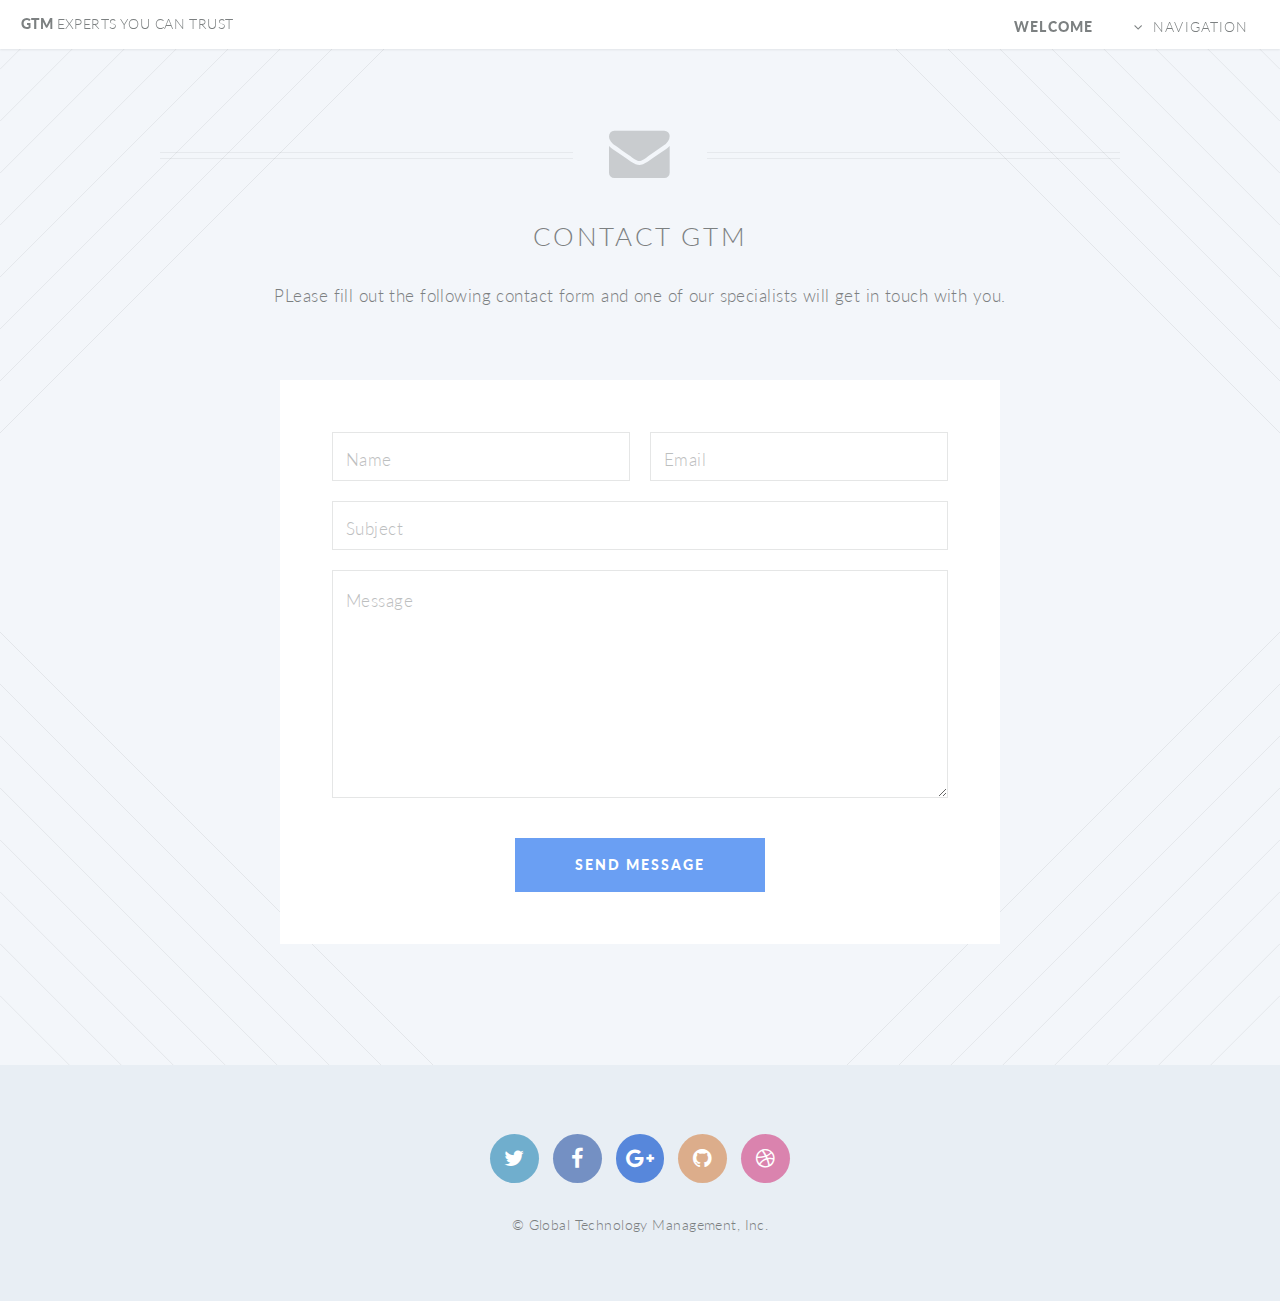
==== commit 97e2b6c1: "Copy edits" ====
--- a/contact.html
+++ b/contact.html
@@ -6,7 +6,7 @@
 -->
 <html>
 	<head>
-		<title>Untitled</title>
+		<title>Contact GTM</title>
 		<meta charset="utf-8" />
 		<meta name="viewport" content="width=device-width, initial-scale=1" />
 		<!--[if lte IE 8]><script src="assets/js/ie/html5shiv.js"></script><![endif]-->
@@ -19,12 +19,12 @@
 
 			<!-- Header -->
 				<header id="header">
-					<h1 id="logo"><a href="index.html">Twenty <span>by Pixelarity</span></a></h1>
+					<h1 id="logo"><a href="index.html">GTM <span>Experts you can trust</span></a></h1>
 					<nav id="nav">
 						<ul>
 							<li class="current"><a href="index.html">Welcome</a></li>
 							<li class="submenu">
-								<a href="#">Layouts</a>
+								<a href="#">Navigation</a>
 								<ul>
 									<li><a href="left-sidebar.html">Left Sidebar</a></li>
 									<li><a href="right-sidebar.html">Right Sidebar</a></li>
@@ -42,7 +42,6 @@
 									</li>
 								</ul>
 							</li>
-							<li><a href="#" class="button special">Sign Up</a></li>
 						</ul>
 					</nav>
 				</header>
@@ -52,8 +51,8 @@
 
 					<header class="special container">
 						<span class="icon fa-envelope"></span>
-						<h2>Cep At Neque</h2>
-						<p>Mus cep duis augue ut quam curabitur col lacus eu arcu morbi.</p>
+						<h2>Contact GTM</h2>
+						<p>PLease fill out the following contact form and one of our specialists will get in touch with you.</p>
 					</header>
 
 					<!-- One -->
@@ -106,7 +105,7 @@
 					</ul>
 
 					<ul class="copyright">
-						<li>&copy; Untitled</li>
+						<li>&copy; Global Technology Management, Inc.</li>
 					</ul>
 
 				</footer>
@@ -124,4 +123,4 @@
 			<script src="assets/js/main.js"></script>
 
 	</body>
-</html>+</html>
--- a/assets/css/main.css
+++ b/assets/css/main.css
@@ -1579,7 +1579,7 @@
 		-webkit-transition: color 0.2s ease-in-out, border-color 0.2s ease-in-out, background-color 0.2s ease-in-out;
 		-ms-transition: color 0.2s ease-in-out, border-color 0.2s ease-in-out, background-color 0.2s ease-in-out;
 		transition: color 0.2s ease-in-out, border-color 0.2s ease-in-out, background-color 0.2s ease-in-out;
-		color: #3fb1a3;
+		color: #5787db;
 		text-decoration: none;
 		border-bottom: dotted 1px;
 	}
@@ -1740,7 +1740,7 @@
 		input[type="password"]:focus,
 		input[type="email"]:focus,
 		textarea:focus {
-			border-color: #83d3c9;
+			border-color: #6a9ff3;
 		}
 
 	input[type="text"],
@@ -1868,7 +1868,7 @@
 				}
 
 			.icon.circle.fa-google-plus {
-				background: #db6b67;
+				background: #5787db;
 				color: #fff;
 			}
 
@@ -2065,8 +2065,8 @@
 		input[type="submit"].special,
 		input[type="reset"].special,
 		.button.special {
-			background: #83d3c9;
-			border-color: #83d3c9;
+			background: #6a9ff3;
+			border-color: #6a9ff3;
 			color: #fff !important;
 		}
 
@@ -2074,8 +2074,8 @@
 			input[type="submit"].special:hover,
 			input[type="reset"].special:hover,
 			.button.special:hover {
-				background: #96dad1 !important;
-				border-color: #96dad1 !important;
+				background: #7f9afe !important;
+				border-color: #7f9afe !important;
 			}
 
 		input[type="button"].fit,
@@ -2106,7 +2106,7 @@
 		}
 
 		.wrapper.style2 {
-			background-color: #83d3c9;
+			background-color: #6a9ff3;
 			background-image: url("images/light-bl.svg"), url("images/light-br.svg");
 			background-position: bottom left, bottom right;
 			background-repeat: no-repeat, no-repeat;
@@ -2121,7 +2121,7 @@
 			.wrapper.style2 .button.special {
 				background: #fff;
 				border-color: #fff;
-				color: #83d3c9 !important;
+				color: #6a9ff3 !important;
 			}
 
 				.wrapper.style2 .button.special:hover {
@@ -2342,7 +2342,7 @@
 			}
 
 			.dropotron > li:hover > a {
-				background: #83d3c9;
+				background: #6a9ff3;
 				color: #fff;
 			}
 
@@ -2394,7 +2394,7 @@
 
 	#banner {
 		background-attachment: scroll, scroll, scroll, fixed;
-		background-color: #645862;
+		background-color: #585964;
 		background-image: url("images/light-bl.svg"), url("images/light-br.svg"), url("images/overlay.png"), url("../../images/banner.jpg");
 		background-position: bottom left, bottom right, top left, top center;
 		background-repeat: no-repeat, no-repeat, repeat, no-repeat;
@@ -2414,7 +2414,7 @@
 			-webkit-animation-fill-mode: forwards;
 			-ms-animation-fill-mode: forwards;
 			animation-fill-mode: forwards;
-			background: rgba(52, 27, 43, 0.5);
+			background: rgba(44, 71, 147, 0.15);
 			color: #fff;
 			display: inline-block;
 			opacity: 0;
@@ -3193,4 +3193,4 @@
 				height: 34px;
 			}
 
-	}+	}
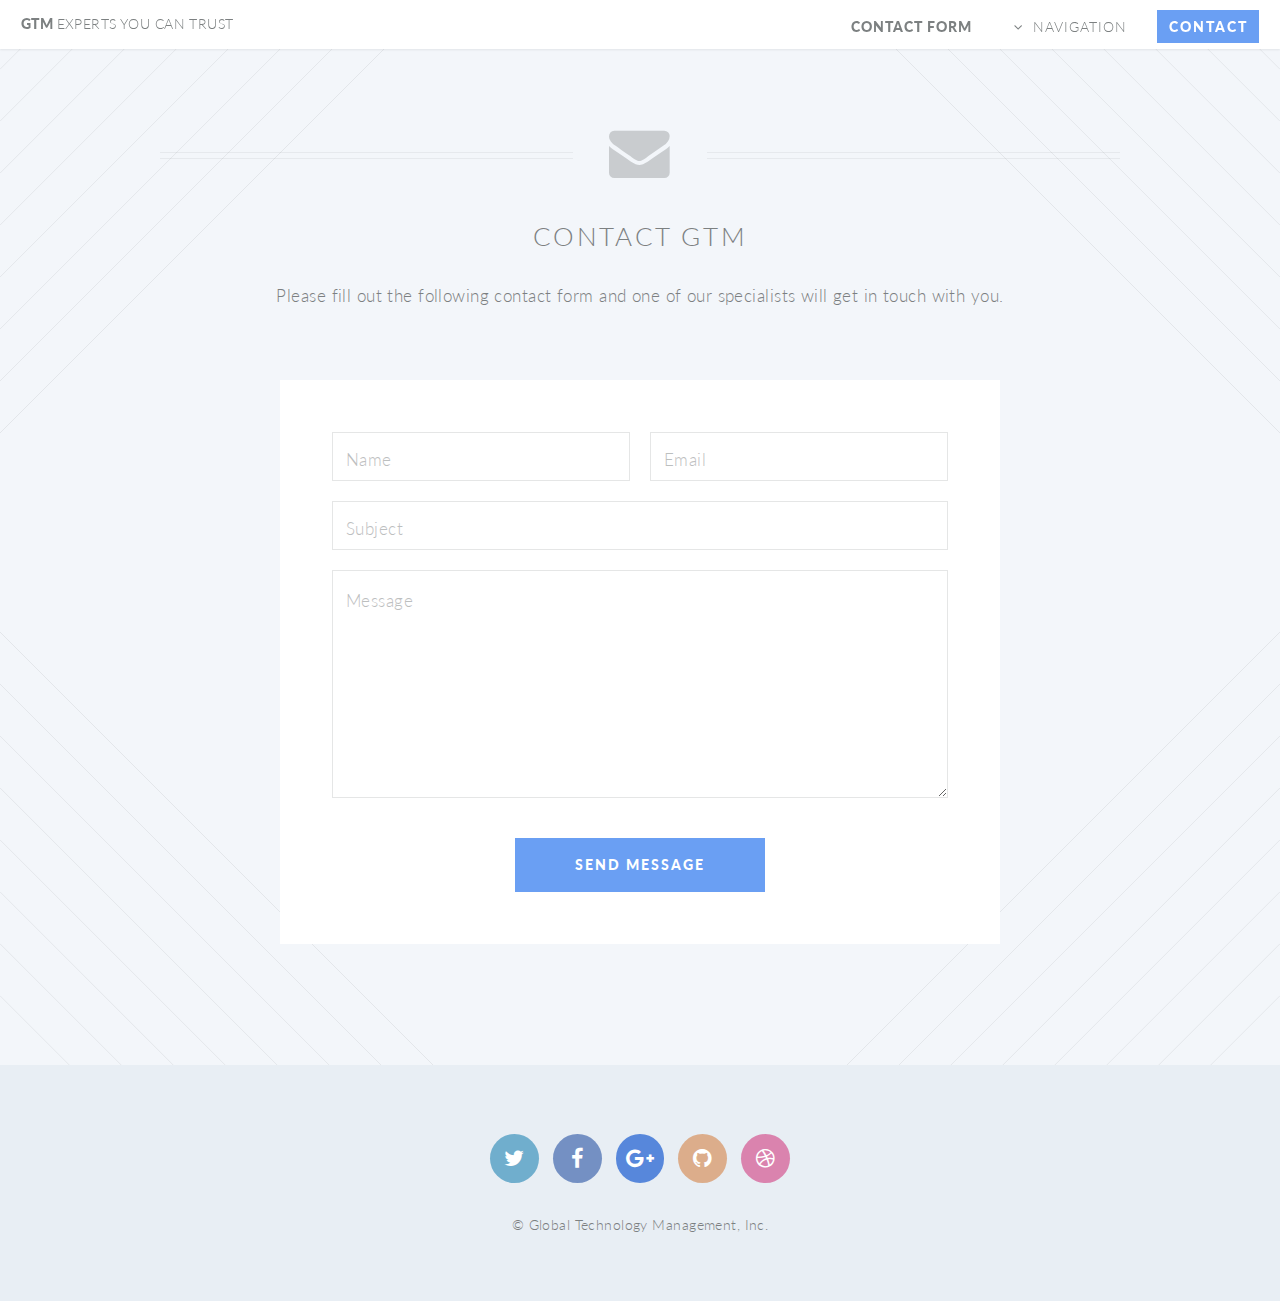
==== commit afc21848: "Corrected form to change recipient's email" ====
--- a/contact.html
+++ b/contact.html
@@ -22,26 +22,25 @@
 					<h1 id="logo"><a href="index.html">GTM <span>Experts you can trust</span></a></h1>
 					<nav id="nav">
 						<ul>
-							<li class="current"><a href="index.html">Welcome</a></li>
+							<li class="current"><a href="contact.html">Contact Form</a></li>
 							<li class="submenu">
 								<a href="#">Navigation</a>
 								<ul>
-									<li><a href="left-sidebar.html">Left Sidebar</a></li>
-									<li><a href="right-sidebar.html">Right Sidebar</a></li>
-									<li><a href="no-sidebar.html">No Sidebar</a></li>
-									<li><a href="contact.html">Contact</a></li>
+									<li><a href="team.html">Our team</a></li>
 									<li class="submenu">
-										<a href="#">Submenu</a>
+										<a href="work.html">Our Work</a>
 										<ul>
-											<li><a href="#">Dolore Sed</a></li>
-											<li><a href="#">Consequat</a></li>
-											<li><a href="#">Lorem Magna</a></li>
-											<li><a href="#">Sed Magna</a></li>
-											<li><a href="#">Ipsum Nisl</a></li>
+											<li><a href="work.html">Overview</a></li>
+											<li><a href="homeland.html">Homeland Security</a></li>
+											<li><a href="borderops.html">Border Operations</a></li>
+											<li><a href="immigration.html">Immigration Systems</a></li>
+											<li><a href="it.html">Information Technology</a></li>
 										</ul>
 									</li>
+									<li><a href="contact.html">Contact</a></li>
 								</ul>
 							</li>
+							<li><a href="contact.html" class="button special">Contact</a></li>
 						</ul>
 					</nav>
 				</header>
@@ -52,7 +51,7 @@
 					<header class="special container">
 						<span class="icon fa-envelope"></span>
 						<h2>Contact GTM</h2>
-						<p>PLease fill out the following contact form and one of our specialists will get in touch with you.</p>
+						<p>Please fill out the following contact form and one of our specialists will get in touch with you.</p>
 					</header>
 
 					<!-- One -->
@@ -60,7 +59,10 @@
 
 							<!-- Content -->
 								<div class="content">
-									<form>
+									<form
+									 action="https://formspree.io/f/xayvwowe"
+                                                                         method="POST"
+									     >
 										<div class="row 50%">
 											<div class="6u 12u(mobile)">
 												<input type="text" name="name" placeholder="Name" />
--- a/assets/css/main.css
+++ b/assets/css/main.css
@@ -1782,15 +1782,6 @@
 		position: relative;
 	}
 
-		.image:before {
-			background: url("images/overlay.png");
-			content: '';
-			height: 100%;
-			left: 0;
-			position: absolute;
-			top: 0;
-			width: 100%;
-		}
 
 		.image.fit {
 			display: block;
@@ -2395,7 +2386,7 @@
 	#banner {
 		background-attachment: scroll, scroll, scroll, fixed;
 		background-color: #585964;
-		background-image: url("images/light-bl.svg"), url("images/light-br.svg"), url("images/overlay.png"), url("../../images/banner.jpg");
+		background-image: url("images/light-bl.svg"), url("images/light-br.svg"), url("../../images/banner.jpg");
 		background-position: bottom left, bottom right, top left, top center;
 		background-repeat: no-repeat, no-repeat, repeat, no-repeat;
 		background-size: 25em, 25em, auto, cover;
@@ -2493,7 +2484,7 @@
 	#cta {
 		background-attachment: scroll, scroll, scroll, fixed;
 		background-color: #645862;
-		background-image: url("images/light-tl.svg"), url("images/light-tr.svg"), url("images/overlay.png"), url("../../images/banner.jpg");
+		background-image: url("images/light-tl.svg"), url("images/light-tr.svg"), url("../../images/banner.jpg");
 		background-position: top left, top right, top left, bottom center;
 		background-repeat: no-repeat, no-repeat, repeat, no-repeat;
 		background-size: 25em, 25em, auto, cover;
